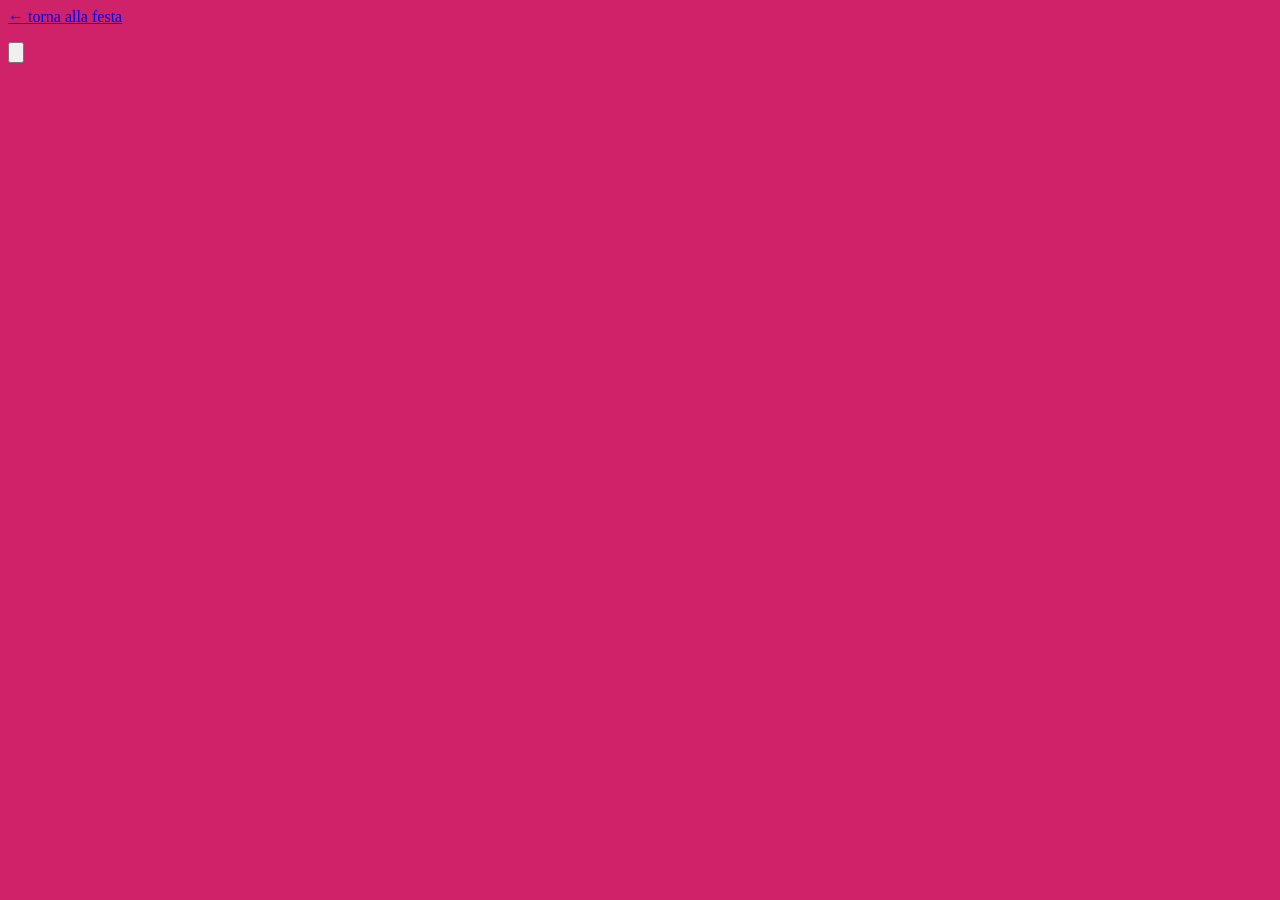
==== regalo.html @ 20fad796 "Add files via upload" ====
<!DOCTYPE html>
<html lang="it">
<head>
  <meta charset="utf-8">
  <meta name="viewport" content="width=device-width, initial-scale=1">
  <title>Il regalo</title>
  <link rel="preconnect" href="https://fonts.googleapis.com">
  <link rel="preconnect" href="https://fonts.gstatic.com" crossorigin>
  <link href="https://fonts.googleapis.com/css2?family=Caveat:wght@600&family=DM+Sans:wght@400;500&family=Fredoka:wght@400;500;600&display=swap" rel="stylesheet">
  <link rel="stylesheet" href="assets/css/style.css">
</head>
<body class="gift-page" style="background-color:#cf2269">

  <main class="giftwrap" id="wrap">
    <a class="back" href="index.html">← torna alla festa</a>
    <p class="teaser" id="teaser"></p>

    <button id="box" class="giftbox" type="button" aria-label="Apri il regalo">
      <svg viewBox="0 0 300 300" aria-hidden="true">
        <ellipse cx="150" cy="288" rx="112" ry="10" fill="rgba(30,0,25,.35)"/>
        <rect x="50" y="150" width="200" height="132" rx="12" fill="#ff4fa3"/>
        <rect x="135" y="150" width="30" height="132" fill="#ffe36e"/>
        <g class="lid">
          <rect x="40" y="108" width="220" height="48" rx="10" fill="#ff8fc7"/>
          <rect x="135" y="108" width="30" height="48" fill="#ffe36e"/>
          <path d="M150 108C120 58 78 68 98 98C108 112 140 110 150 108Z" fill="#ffe36e"/>
          <path d="M150 108C180 58 222 68 202 98C192 112 160 110 150 108Z" fill="#ffe36e"/>
          <circle cx="150" cy="106" r="13" fill="#ffc24a"/>
        </g>
      </svg>
    </button>

    <section id="card" class="giftcard" hidden aria-live="polite"></section>
  </main>

  <canvas id="confetti" aria-hidden="true"></canvas>

  <button id="music" type="button" hidden aria-label="Musica">♪</button>
  <div id="musicPanel" hidden></div>

  <script src="data.js"></script>
  <script src="assets/js/regalo.js"></script>
</body>
</html>
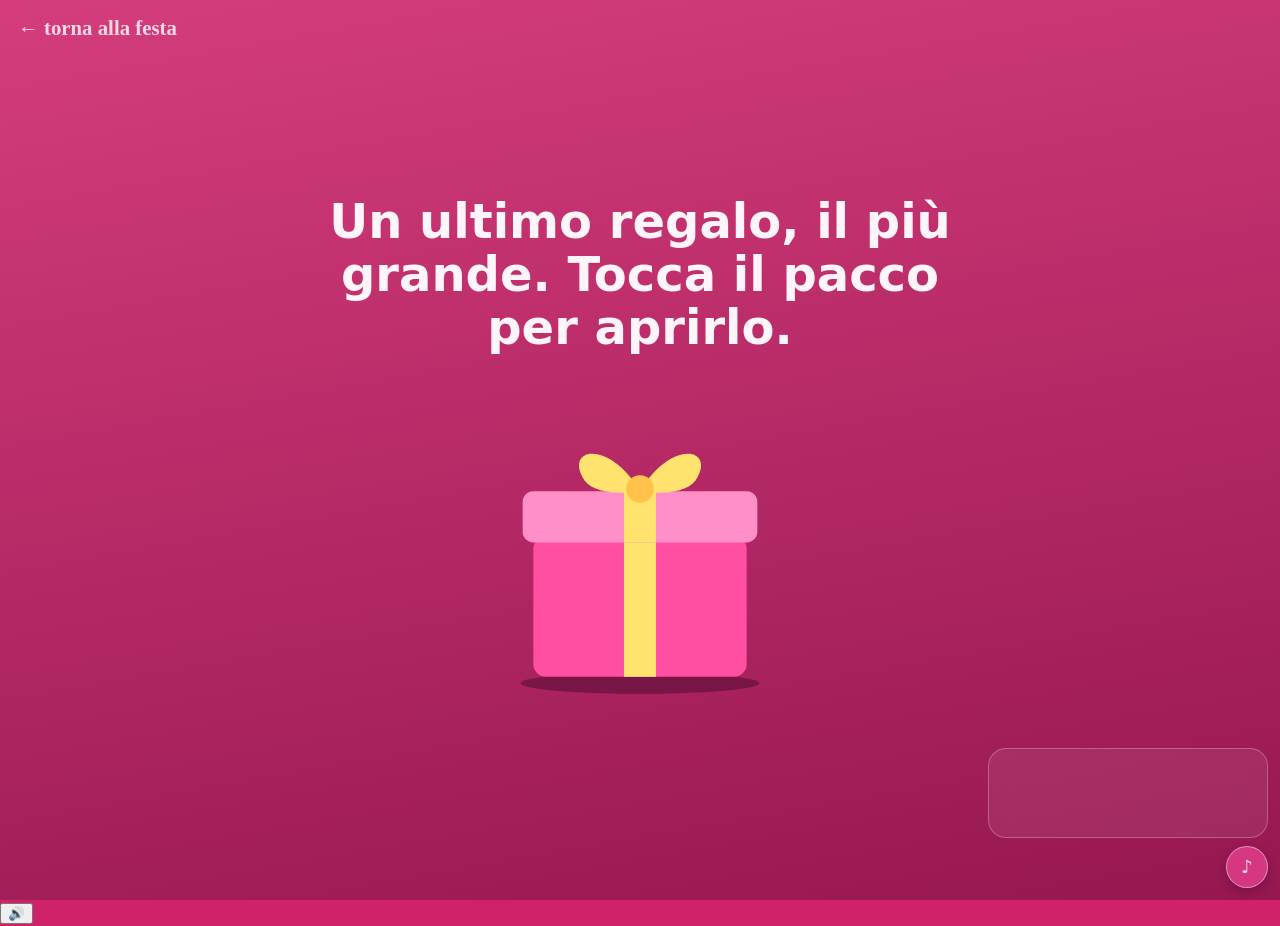
==== commit 2b41f6a3: "Update regalo.html" ====
--- a/regalo.html
+++ b/regalo.html
@@ -37,8 +37,10 @@
 
   <button id="music" type="button" hidden aria-label="Musica">♪</button>
   <div id="musicPanel" hidden></div>
+  <button id="sfx" type="button" aria-label="Disattiva i suoni" aria-pressed="true">🔊</button>
 
   <script src="data.js"></script>
+  <script src="assets/js/sfx.js"></script>
   <script src="assets/js/regalo.js"></script>
 </body>
 </html>
--- a/assets/css/style.css
+++ b/assets/css/style.css
@@ -0,0 +1,285 @@
+:root {
+  --ink: #fff4f8;
+  --gold: #ffc2e2;      /* rosa caramella: accento */
+  --hl: #ffe36e;        /* giallo evidenziatore */
+  --plum: #3a0b2a;
+  --display: "Fredoka", "Trebuchet MS", system-ui, sans-serif;
+  --hand: "Caveat", "Comic Sans MS", cursive;
+  --sans: "DM Sans", system-ui, sans-serif;
+}
+* { box-sizing: border-box; margin: 0; }
+html { scroll-behavior: smooth; }
+body {
+  font-family: var(--sans); color: var(--ink); line-height: 1.65; overflow-x: hidden;
+  /* luce in alto e ombra in basso sopra il colore dell'età: il colore cambia, la profondità resta */
+  background-image: linear-gradient(170deg, rgba(255, 255, 255, .12), rgba(30, 0, 30, .32));
+  background-attachment: fixed;
+}
+
+#bar { position: fixed; top: 0; left: 0; height: 5px; width: 0; background: var(--hl); z-index: 20; border-radius: 0 6px 6px 0; }
+
+/* Numero degli anni gigante, rotondo come una gocciolina di slime */
+#age {
+  position: fixed; left: 3vw; bottom: -2vw; z-index: 0;
+  font: 600 clamp(9rem, 32vw, 26rem)/1 var(--display);
+  color: var(--ink); opacity: .13; pointer-events: none; user-select: none;
+}
+
+.hero, .chapter { position: relative; z-index: 1; }
+
+/* Slime che cola dall'alto (usato in hero e nella schermata password) */
+.drip {
+  position: absolute; top: 0; left: 0; width: 100%; height: clamp(80px, 13vw, 170px);
+  transform-origin: top; animation: ooze 2.2s cubic-bezier(.3, 1.25, .5, 1) both; pointer-events: none;
+}
+@keyframes ooze { from { transform: scaleY(0); } to { transform: scaleY(1); } }
+
+/* Hero */
+.hero {
+  min-height: 100svh; display: grid; align-content: start; justify-items: start; gap: .6rem;
+  padding: clamp(100px, 17vw, 210px) 8vw 14vw;
+}
+.wall { display: flex; flex-wrap: wrap; gap: clamp(.6rem, 2.5vw, 2rem); margin-bottom: 2.2rem; }
+.hero h1 { font: 600 clamp(3rem, 11vw, 9rem)/.95 var(--display); max-width: 11ch; letter-spacing: -.01em; }
+.hero .for { font: 600 1.6rem var(--hand); color: var(--gold); }
+.hero .lead { max-width: 36ch; opacity: .9; margin-top: .6rem; }
+.hint { margin-top: 2rem; width: 3px; height: 64px; border-radius: 3px; background: var(--gold); opacity: .8; transform-origin: top; animation: hint 1.8s ease-in-out infinite; }
+@keyframes hint { 0% { transform: scaleY(0); } 60% { transform: scaleY(1); } 100% { transform: scaleY(1); opacity: 0; } }
+
+/* Nastro con le parole del suo mondo */
+.ticker { position: relative; z-index: 2; overflow: hidden; background: #ff4fa3; color: #fff; transform: rotate(-1.6deg); margin: 0 -3vw; box-shadow: 0 8px 24px -10px rgba(40, 0, 25, .6); }
+.track { display: flex; width: max-content; animation: slide 28s linear infinite; font: 600 1.3rem/1 var(--display); padding: .9rem 0; white-space: nowrap; }
+.track span { padding-right: 1rem; }
+@keyframes slide { to { transform: translateX(-50%); } }
+
+/* Capitoli */
+.chapter { min-height: 100svh; padding: 10vh 8vw; display: grid; grid-template-columns: 1fr 1fr; gap: 6vw; align-items: center; }
+.chapter.flip .copy { order: 2; }
+.copy { max-width: 36rem; position: relative; z-index: 1; }
+.year { color: var(--gold); font: 600 1.5rem var(--hand); margin-bottom: .3rem; }
+.copy h2 { font: 600 clamp(2rem, 5vw, 3.6rem)/1.05 var(--display); margin-bottom: 1.2rem; }
+.copy p { font-size: 1.1rem; }
+
+.art { position: relative; width: 100%; max-width: 480px; justify-self: center; z-index: 1; }
+.art svg { width: 100%; height: auto; overflow: visible; }
+.art svg .p { transition: opacity .8s; }
+.chapter:not(.in) .art svg .p { opacity: 0; }
+.art svg .p > g { transform-box: fill-box; transform-origin: center; }
+.chapter.in .art svg .p > g { animation: pop .8s cubic-bezier(.2, 1.4, .4, 1) both; animation-delay: var(--d, 0s); }
+@keyframes pop { from { transform: scale(0); } to { transform: scale(1); } }
+.flame { animation: flick .4s ease-in-out infinite alternate; transform-origin: center bottom; transform-box: fill-box; }
+@keyframes flick { to { transform: scale(.85, 1.15) rotate(3deg); } }
+
+/* Polaroid */
+.polaroid {
+  --w: clamp(96px, 22vw, 220px);
+  position: relative; width: var(--w); padding: .6rem .6rem 0; background: #fffaf6; color: #5a1038;
+  transform: rotate(var(--r, 0deg)); box-shadow: 0 18px 30px -12px rgba(40, 0, 25, .65);
+  transition: transform .3s cubic-bezier(.2, 1.3, .4, 1);
+}
+.polaroid:hover { transform: rotate(0deg) scale(1.05); z-index: 3; }
+.polaroid::before { /* nastro washi */
+  content: ""; position: absolute; top: -11px; left: 50%; width: 42%; height: 22px; translate: -50% 0; rotate: -4deg;
+  background: repeating-linear-gradient(45deg, rgba(255, 79, 163, .8) 0 6px, rgba(255, 194, 226, .8) 6px 12px);
+}
+.polaroid .ph { aspect-ratio: 1; overflow: hidden; background: #f3d9e6; display: grid; place-items: center; }
+.polaroid img { width: 100%; height: 100%; object-fit: cover; display: block; }
+.polaroid .ph.empty {
+  background: repeating-linear-gradient(135deg, #ffd1e8 0 10px, #ffe4f1 10px 20px);
+  font: 600 clamp(.8rem, 1.4vw, 1.05rem) var(--hand); text-align: center; padding: .5rem; color: #b3123f;
+}
+.polaroid .cap { font: 600 clamp(1rem, 2vw, 1.5rem)/1 var(--hand); text-align: center; padding: .55rem .2rem .7rem; font-size: clamp(1rem, 2vw, 1.5rem); }
+.polaroid.corner { --w: 46%; position: absolute; right: -4%; bottom: -10%; z-index: 2; }
+
+/* Sticker */
+.sticker { position: absolute; z-index: 0; width: var(--s); rotate: var(--rot); animation: bob 6s ease-in-out infinite var(--dl); cursor: pointer; opacity: .9; }
+.sticker svg { width: 100%; height: auto; display: block; transform-origin: center bottom; }
+@keyframes bob { 50% { translate: 0 -12px; } }
+.sticker svg.sq { animation: squash .6s ease both; }
+@keyframes squash { 25% { scale: 1.35 .6; } 50% { scale: .8 1.25; } 75% { scale: 1.1 .92; } }
+
+/* Finale */
+.finale { grid-template-columns: 1fr; justify-items: center; text-align: center; }
+.finale h2 { font-size: clamp(2.4rem, 7vw, 5.5rem); }
+.finale .copy { max-width: 40rem; }
+.sign { margin-top: 1.5rem; color: var(--gold); font: 600 1.8rem var(--hand); }
+#party, #lockForm button {
+  font: 600 1.1rem var(--display); color: #fff; background: #ff4fa3; border: 0; border-radius: 999px; padding: .9rem 2.2rem;
+  cursor: pointer; box-shadow: 0 6px 0 #b3125f; transition: transform .15s;
+}
+#party { margin-top: 2.5rem; }
+#party:hover, #lockForm button:hover { filter: brightness(1.08); }
+#party:active, #lockForm button:active { transform: translateY(5px) scale(1.03, .94); box-shadow: 0 1px 0 #b3125f; } /* effetto squishy */
+:focus-visible { outline: 3px solid var(--hl); outline-offset: 4px; }
+
+#confetti { position: fixed; inset: 0; width: 100%; height: 100%; pointer-events: none; z-index: 30; }
+
+/* Schermata password e giochino delle carte */
+body.locked #bar, body.locked #age, body.locked #stage { display: none; }
+body.locked { overflow: hidden; }
+#lock { position: fixed; inset: 0; z-index: 40; display: grid; place-items: center; padding: clamp(110px, 16vw, 190px) 6vw 6vw; background: #5e0f3d; overflow-y: auto; }
+#lock[hidden] { display: none; }
+#lockForm { width: min(30rem, 100%); display: grid; gap: 1rem; text-align: center; position: relative; }
+#lockForm h1 { font: 600 clamp(2.4rem, 9vw, 3.6rem)/1 var(--display); }
+#lockText { opacity: .9; }
+#lockForm input {
+  font: 500 1.1rem var(--sans); color: var(--ink); text-align: center;
+  background: rgba(255, 244, 248, .1); border: 2px solid rgba(255, 194, 226, .5); border-radius: 999px; padding: .9rem 1.2rem;
+}
+#lockForm input::placeholder { color: rgba(255, 244, 248, .55); }
+#err { min-height: 1.6em; color: #ffd0c8; }
+#clues { list-style: none; padding: 0; display: grid; grid-template-columns: 1fr 1fr; gap: .75rem; }
+.clue {
+  width: 100%; min-height: 7.5rem; padding: 1rem; cursor: pointer; font: 400 1rem/1.45 var(--sans); color: var(--ink); text-align: left;
+  background: rgba(255, 244, 248, .08); border: 2px dashed rgba(255, 194, 226, .55); border-radius: 22px;
+}
+.clue:not(.open) { font: 600 2.4rem var(--display); text-align: center; color: var(--gold); }
+.clue:not(.open):hover { background: rgba(255, 244, 248, .16); }
+.clue:not(.open):active { transform: scale(1.06, .92); }
+.clue.open { border-style: solid; background: rgba(255, 244, 248, .12); animation: flip .45s ease both; }
+.clue mark { background: var(--hl); color: #3a0b2a; font-weight: 500; padding: 0 .3em; border-radius: 6px; }
+@keyframes flip { from { transform: rotateY(90deg); } to { transform: rotateY(0); } }
+#found { font: 600 1.25rem var(--hand); color: var(--gold); }
+
+@media (max-width: 760px) {
+  .chapter { grid-template-columns: 1fr; padding: 12vh 7vw 16vh; gap: 2.5rem; }
+  .chapter.flip .copy { order: 0; }
+  .art { max-width: 320px; }
+  .sticker { opacity: .35; }
+  #clues { grid-template-columns: 1fr; }
+  .clue { min-height: 0; }
+}
+@media (prefers-reduced-motion: reduce) {
+  html { scroll-behavior: auto; }
+  .hint, .flame, .track, .sticker, .drip, .clue.open { animation: none; }
+  .chapter.in .art svg .p > g, .sticker svg.sq { animation: none; }
+}
+
+/* Etichetta della fase della vita */
+#stage {
+  position: fixed; top: 14px; right: 14px; z-index: 20; padding: .25rem .9rem .35rem;
+  font: 600 1.35rem/1.2 var(--hand); color: #fff; background: rgba(255, 255, 255, .16);
+  border: 1.5px solid rgba(255, 255, 255, .45); border-radius: 999px; backdrop-filter: blur(6px);
+}
+#stage[hidden] { display: none; }
+
+/* Album di polaroid */
+.album { grid-template-columns: 1fr; justify-items: center; text-align: center; gap: 3.5rem; }
+.shelf { display: flex; flex-wrap: wrap; justify-content: center; gap: clamp(1.4rem, 3.5vw, 2.8rem); max-width: 1100px; position: relative; z-index: 1; }
+.polaroid.big { --w: clamp(130px, 22vw, 240px); }
+@media (max-width: 760px) { .polaroid.big { --w: clamp(120px, 40vw, 190px); } }
+
+/* Contatore dei giorni insieme */
+.counter { margin-top: 1.8rem; padding: 1.2rem 1.4rem; max-width: 26rem; background: rgba(255, 255, 255, .12); border: 2px solid rgba(255, 194, 226, .5); border-radius: 28px; }
+.counter .cl { font: 600 1.5rem var(--hand); color: var(--gold); line-height: 1; }
+.counter .big { font: 600 1.4rem/1.1 var(--display); }
+.counter .big b { font-size: clamp(3.2rem, 9vw, 5.2rem); color: var(--hl); letter-spacing: -.02em; margin-right: .15em; }
+.counter .cs { font-size: 1rem; opacity: .9; margin: .3rem 0 .9rem; }
+.counter .tiles { display: grid; grid-template-columns: repeat(3, 1fr); gap: .6rem; }
+.counter .tiles div { text-align: center; padding: .55rem .3rem; border-radius: 18px; background: rgba(255, 79, 163, .55); font-size: .9rem; }
+.counter .tiles b { display: block; font: 600 1.9rem/1.1 var(--display); font-variant-numeric: tabular-nums; }
+
+/* Torta con le candeline */
+.cake { margin-top: 2rem; display: grid; justify-items: center; gap: .5rem; }
+.cake svg { width: min(100%, 460px); height: auto; overflow: visible; }
+.candle { cursor: pointer; }
+.candle:focus-visible { outline: none; }
+.candle:focus-visible rect:nth-child(2) { stroke: var(--hl); stroke-width: 3; }
+.candle:not(.lit) .flame { display: none; }
+.smoke { fill: #fff; opacity: 0; transform-box: fill-box; transform-origin: center; }
+.candle.puff .smoke { animation: smoke 1.4s ease-out; }
+@keyframes smoke { 0% { opacity: .75; transform: translateY(0) scale(.6); } 100% { opacity: 0; transform: translateY(-30px) scale(2.4); } }
+#cakeCount { font: 600 1.5rem var(--hand); color: var(--gold); min-height: 1.5em; }
+.cakeNote { font-size: .95rem; opacity: .85; max-width: 30rem; }
+.cakeBtns { display: flex; gap: .7rem; flex-wrap: wrap; justify-content: center; }
+.cakeBtns button { font: 600 1rem var(--display); color: #fff; background: rgba(255, 255, 255, .16); border: 2px solid rgba(255, 194, 226, .6); border-radius: 999px; padding: .55rem 1.3rem; cursor: pointer; }
+.cakeBtns button[hidden] { display: none; }
+.cakeBtns button:hover { background: rgba(255, 255, 255, .26); }
+
+/* Musica: piccola e trasparente */
+#music {
+  position: fixed; right: 12px; bottom: 12px; z-index: 26; width: 42px; height: 42px; border-radius: 50%; cursor: pointer;
+  font: 600 1.15rem/1 var(--display); color: #fff; background: rgba(255, 79, 163, .7); border: 1.5px solid rgba(255, 255, 255, .55);
+  backdrop-filter: blur(6px); box-shadow: 0 4px 14px -4px rgba(40, 0, 25, .6); opacity: .85; transition: opacity .2s, transform .15s;
+}
+#music:hover, #music.on { opacity: 1; }
+#music[hidden] { display: none; }
+#music:active { transform: scale(1.08, .92); }
+#music.on { animation: bob2 1.6s ease-in-out infinite; }
+@keyframes bob2 { 50% { transform: scale(1.08); } }
+#musicPanel {
+  position: fixed; right: 12px; bottom: 62px; z-index: 25; width: min(280px, calc(100vw - 24px)); padding: 4px;
+  background: rgba(255, 255, 255, .08); border: 1px solid rgba(255, 255, 255, .25); border-radius: 18px; backdrop-filter: blur(8px);
+}
+#musicPanel iframe { display: block; border-radius: 14px; opacity: .8; transition: opacity .2s; }
+#musicPanel:hover iframe { opacity: 1; }
+body.locked #music, body.locked #musicPanel { display: none; }
+
+
+/* Gratta e vinci */
+.coupons { grid-template-columns: 1fr; justify-items: center; text-align: center; gap: 2.5rem; }
+.ticketgrid { display: grid; grid-template-columns: repeat(2, minmax(0, 260px)); gap: 1.4rem; position: relative; z-index: 1; }
+.coupon { position: relative; aspect-ratio: 15 / 8; border-radius: 18px; overflow: hidden; background: #fffaf6; color: #5a1038; border: 3px dashed #ff4fa3; box-shadow: 0 14px 26px -12px rgba(40, 0, 25, .6); }
+.prize { position: absolute; inset: 0; display: grid; place-content: center; gap: .1rem; padding: .6rem; }
+.prize small { font: 600 1.1rem/1 var(--hand); color: #b3123f; }
+.prize b { font: 600 clamp(1.1rem, 2.4vw, 1.5rem)/1.1 var(--display); }
+.prize em { font: 600 1.1rem/1.1 var(--hand); color: #8a1c7c; }
+.coupon canvas { position: absolute; inset: 0; width: 100%; height: 100%; touch-action: none; cursor: grab; transition: opacity .6s; }
+.coupon.done canvas { opacity: 0; pointer-events: none; }
+.coupon .rv { position: absolute; right: 6px; bottom: 6px; z-index: 2; font: 600 .75rem var(--sans); color: #fff; background: rgba(90, 16, 56, .55); border: 0; border-radius: 999px; padding: .15rem .6rem; cursor: pointer; }
+.coupon.done .rv { display: none; }
+@media (max-width: 560px) { .ticketgrid { grid-template-columns: minmax(0, 260px); } }
+
+/* Foto ingrandita */
+.polaroid:has(img) { cursor: zoom-in; }
+#lightbox { position: fixed; inset: 0; z-index: 50; display: grid; place-items: center; padding: 4vw; cursor: zoom-out; background: rgba(30, 0, 25, .8); backdrop-filter: blur(6px); }
+#lightbox[hidden] { display: none; }
+#lightbox .polaroid { --w: min(88vw, 62vh, 560px); pointer-events: none; animation: zoomIn .35s cubic-bezier(.2, 1.3, .4, 1) both; }
+@keyframes zoomIn { from { transform: rotate(-9deg) scale(.6); opacity: 0; } }
+
+/* Scia del mouse */
+.trail { position: fixed; z-index: 35; pointer-events: none; translate: -50% -50%; animation: trail 1s ease-out forwards; }
+@keyframes trail { from { opacity: .95; } to { opacity: 0; transform: translate(var(--dx), -44px) scale(.4); } }
+
+@media (prefers-reduced-motion: reduce) { #music.on, .candle.puff .smoke, #lightbox .polaroid, .trail { animation: none; } }
+
+/* Caricamento dopo la password */
+#loader { position: fixed; inset: 0; z-index: 60; display: grid; place-items: center; background: #5e0f3d; }
+#loader[hidden] { display: none; }
+#loader.out { opacity: 0; pointer-events: none; transition: opacity .7s ease; }
+.ld { display: grid; justify-items: center; gap: 1rem; width: min(22rem, 86vw); text-align: center; }
+.blob { width: 140px; transform-origin: center bottom; animation: hop .9s ease-in-out infinite; }
+@keyframes hop { 0%, 100% { transform: translateY(0) scale(1.14, .86); } 50% { transform: translateY(-22px) scale(.92, 1.1); } }
+#ldMsg { font: 600 1.6rem/1.2 var(--hand); color: var(--gold); min-height: 1.3em; }
+.ldbar { width: 100%; height: 18px; border-radius: 999px; background: rgba(255, 255, 255, .15); border: 2px solid rgba(255, 194, 226, .5); overflow: hidden; }
+.ldbar i { display: block; height: 100%; width: 0; border-radius: 999px; background: linear-gradient(180deg, #ff9ed0, #ff4fa3 60%, #e0267f); box-shadow: inset 0 3px 0 rgba(255, 255, 255, .4); }
+#ldPct { font: 600 1.4rem var(--display); }
+@media (prefers-reduced-motion: reduce) { .blob { animation: none; } }
+
+/* Uscita verso la pagina del regalo */
+body.leaving::after { content: ""; position: fixed; inset: 0; z-index: 70; background: var(--end, #cf2269); opacity: 0; animation: leave 1s .45s ease forwards; }
+@keyframes leave { to { opacity: 1; } }
+
+/* Pagina regalo.html */
+.gift-page::before { content: ""; position: fixed; inset: 0; z-index: 80; background: var(--end, #cf2269); pointer-events: none; animation: unveil .9s ease forwards; }
+@keyframes unveil { to { opacity: 0; visibility: hidden; } }
+.giftwrap { position: relative; min-height: 100svh; display: grid; justify-items: center; align-content: center; gap: 1.4rem; padding: 9vh 6vw 10vh; text-align: center; overflow: hidden; }
+.back { position: absolute; top: 16px; left: 18px; z-index: 2; color: var(--ink); font: 600 1.3rem var(--hand); text-decoration: none; opacity: .85; }
+.back:hover { opacity: 1; }
+.teaser { position: relative; z-index: 1; font: 600 clamp(1.8rem, 5vw, 3rem)/1.1 var(--display); max-width: 20ch; }
+.giftbox { position: relative; z-index: 1; width: min(68vw, 320px); padding: 0; background: none; border: 0; cursor: pointer; }
+.giftbox svg { width: 100%; height: auto; overflow: visible; display: block; }
+.giftbox:not(.open) { animation: wobble 2.6s ease-in-out infinite; }
+@keyframes wobble { 0%, 100% { transform: rotate(0); } 8% { transform: rotate(-3deg); } 16% { transform: rotate(3deg); } 24% { transform: rotate(-2deg); } 32% { transform: rotate(0); } }
+.giftbox .lid { transform-box: fill-box; transform-origin: left bottom; transition: transform .8s cubic-bezier(.3, 1.4, .5, 1), opacity .6s .3s; }
+.giftbox.open .lid { transform: translate(60px, -140px) rotate(26deg); opacity: 0; }
+.giftcard { position: relative; z-index: 1; max-width: 36rem; display: grid; justify-items: center; gap: 1rem; animation: rise .9s cubic-bezier(.2, 1.2, .4, 1) both; }
+.giftcard[hidden] { display: none; }
+@keyframes rise { from { opacity: 0; transform: translateY(40px) scale(.92); } }
+.giftcard h1 { font: 600 clamp(2.2rem, 7vw, 4rem)/1.05 var(--display); }
+.giftcard p { font-size: 1.1rem; }
+.giftcard .polaroid { --w: min(70vw, 260px); }
+.giftcard .sign { color: var(--gold); font: 600 1.8rem var(--hand); }
+.giftcard .btn { font: 600 1.1rem var(--display); color: #fff; background: #ff4fa3; border-radius: 999px; padding: .8rem 2rem; text-decoration: none; box-shadow: 0 6px 0 #b3125f; }
+.giftcard .btn:active { transform: translateY(5px); box-shadow: 0 1px 0 #b3125f; }
+@media (prefers-reduced-motion: reduce) { .giftbox:not(.open), .giftcard { animation: none; } .gift-page::before { animation-duration: .01s; } }
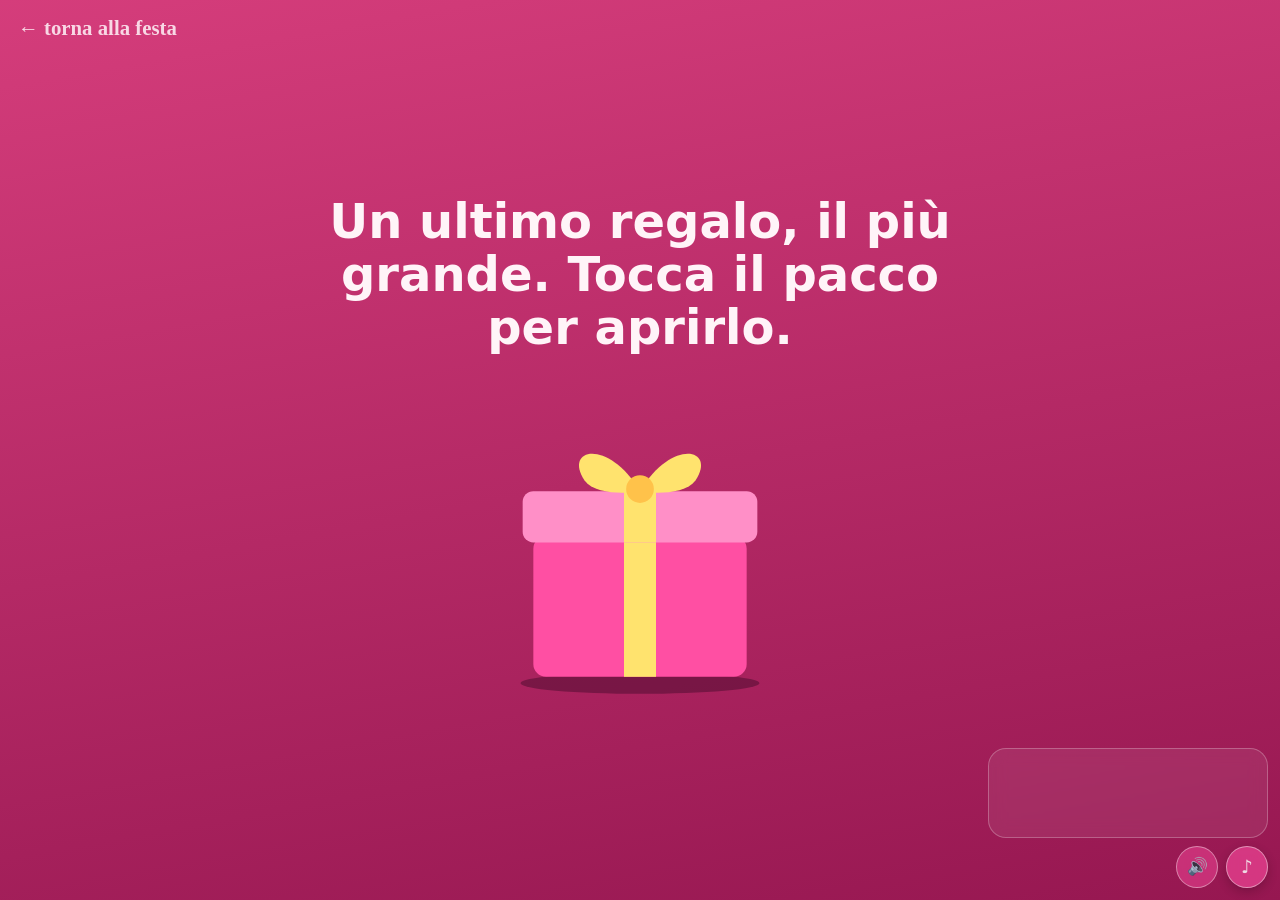
==== commit 04fc6d22: "Add files via upload" ====
--- a/regalo.html
+++ b/regalo.html
@@ -2,7 +2,7 @@
 <html lang="it">
 <head>
   <meta charset="utf-8">
-  <meta name="viewport" content="width=device-width, initial-scale=1">
+  <meta name="viewport" content="width=device-width, initial-scale=1, viewport-fit=cover">
   <title>Il regalo</title>
   <link rel="preconnect" href="https://fonts.googleapis.com">
   <link rel="preconnect" href="https://fonts.gstatic.com" crossorigin>
--- a/assets/css/style.css
+++ b/assets/css/style.css
@@ -283,3 +283,101 @@
 .giftcard .btn { font: 600 1.1rem var(--display); color: #fff; background: #ff4fa3; border-radius: 999px; padding: .8rem 2rem; text-decoration: none; box-shadow: 0 6px 0 #b3125f; }
 .giftcard .btn:active { transform: translateY(5px); box-shadow: 0 1px 0 #b3125f; }
 @media (prefers-reduced-motion: reduce) { .giftbox:not(.open), .giftcard { animation: none; } .gift-page::before { animation-duration: .01s; } }
+
+/* Pulsante suoni */
+#sfx {
+  position: fixed; right: 62px; bottom: 12px; z-index: 45; width: 42px; height: 42px; border-radius: 50%; cursor: pointer; font-size: 1.05rem; line-height: 1;
+  color: #fff; background: rgba(255, 79, 163, .55); border: 1.5px solid rgba(255, 255, 255, .5); backdrop-filter: blur(6px); opacity: .85;
+}
+#sfx:hover { opacity: 1; }
+body.locked #sfx { right: 12px; }
+
+/* Mobile: musica in basso accanto ai pulsanti e più spazio sotto "Auguri Amore!" */
+@media (max-width: 760px) {
+  #musicPanel { right: 108px; bottom: 12px; width: calc(100vw - 120px); }
+  .finale { padding-bottom: calc(190px + env(safe-area-inset-bottom, 0px)); }
+  #party { margin-top: 3rem; }
+}
+
+/* ===== Sezioni extra: stack comune ===== */
+.stack { grid-template-columns: 1fr; justify-items: center; text-align: center; gap: 2.5rem; }
+.stack > :not(.copy) { position: relative; z-index: 1; }
+
+/* Mappa */
+.mapwrap { width: min(100%, 560px); display: grid; gap: 1rem; }
+.map { width: 100%; height: auto; border-radius: 22px; box-shadow: 0 20px 36px -16px rgba(40, 0, 25, .7); overflow: visible; }
+.pin { cursor: pointer; outline: none; }
+.pin .pi { transform-box: fill-box; transform-origin: 50% 100%; }
+.chapter:not(.in) .pin .pi { opacity: 0; }
+.chapter.in .pin .pi { animation: pinpop .6s cubic-bezier(.2, 1.5, .4, 1) var(--d) both; }
+@keyframes pinpop { from { transform: scale(0); } }
+.chapter.in .pin.on .pi, .pin.on .pi { transform: scale(1.25); transition: transform .25s cubic-bezier(.2, 1.6, .4, 1); animation: none; }
+.pin:focus-visible path:first-child { stroke: var(--hl); stroke-width: 3; }
+.placebox { background: rgba(255, 255, 255, .14); border: 2px solid rgba(255, 194, 226, .5); border-radius: 22px; padding: .8rem 1.2rem; display: grid; gap: .1rem; min-height: 4.5rem; align-content: center; }
+.placebox b { font: 600 1.5rem var(--display); }
+.placebox span { opacity: .9; }
+
+/* 22 motivi */
+.bubbles { display: grid; grid-template-columns: repeat(auto-fit, minmax(58px, 1fr)); gap: .8rem; width: min(100%, 560px); }
+.bub {
+  aspect-ratio: 1; border: 0; border-radius: 50%; cursor: pointer; font: 600 1.3rem var(--display); color: #fff;
+  background: radial-gradient(circle at 30% 28%, #ffd1e8, #ff4fa3 55%, #c21f86); box-shadow: 0 6px 12px -4px rgba(40, 0, 25, .5), inset 0 -4px 8px rgba(120, 0, 70, .25);
+  animation: bubbob 4s ease-in-out infinite; animation-delay: calc(var(--i) * -.37s); transition: transform .15s;
+}
+.bub:active { transform: scale(1.15, .85); }
+@keyframes bubbob { 50% { translate: 0 -6px; } }
+.bub.seen { background: rgba(255, 255, 255, .14); color: var(--gold); box-shadow: none; animation: none; }
+.reasonbox { width: min(100%, 560px); background: rgba(255, 255, 255, .14); border: 2px solid rgba(255, 194, 226, .5); border-radius: 26px; padding: 1rem 1.4rem 1.2rem; }
+.rcount { font: 600 1.2rem var(--hand); color: var(--gold); }
+.rtext { font: 600 clamp(1.6rem, 4.2vw, 2.1rem)/1.2 var(--hand); min-height: 3.6em; display: grid; align-items: center; }
+.rtext.swap { animation: swap .45s cubic-bezier(.2, 1.4, .4, 1); }
+@keyframes swap { from { opacity: 0; transform: scale(.9) translateY(8px); } }
+
+/* Quiz */
+.quizbox { width: min(100%, 560px); background: rgba(255, 255, 255, .14); border: 2px solid rgba(255, 194, 226, .5); border-radius: 26px; padding: 1.4rem 1.4rem 1.6rem; display: grid; gap: .9rem; text-align: center; }
+.qn { font: 600 1.3rem var(--hand); color: var(--gold); }
+.quizbox h3 { font: 600 clamp(1.4rem, 4vw, 1.9rem)/1.15 var(--display); }
+.opts { display: grid; gap: .6rem; }
+.opt { font: 500 1.05rem var(--sans); color: var(--ink); background: rgba(255, 255, 255, .1); border: 2px solid rgba(255, 194, 226, .55); border-radius: 999px; padding: .75rem 1.2rem; cursor: pointer; transition: transform .15s, background .2s; }
+.opt:hover { background: rgba(255, 255, 255, .2); }
+.opt:active { transform: scale(1.03, .96); }
+.opt.good { background: #ffe36e; color: #3a0b2a; border-color: #ffe36e; }
+.opt.bad { background: rgba(60, 0, 25, .55); border-color: #ff8a8a; text-decoration: line-through; animation: shake .4s; }
+@keyframes shake { 25% { translate: -6px 0; } 75% { translate: 6px 0; } }
+.qfb { font: 600 1.4rem/1.2 var(--hand); color: var(--gold); min-height: 1.2em; }
+.qnext { justify-self: center; font: 600 1rem var(--display); color: #fff; background: #ff4fa3; border: 0; border-radius: 999px; padding: .7rem 1.8rem; cursor: pointer; box-shadow: 0 5px 0 #b3125f; }
+.qnext:active { transform: translateY(4px); box-shadow: 0 1px 0 #b3125f; }
+
+/* Squishy gigante */
+.sqwrap { position: relative; display: grid; justify-items: center; gap: .5rem; width: min(100%, 360px); }
+.bigsq { width: min(72vw, 290px); padding: 0; background: none; border: 0; cursor: pointer; touch-action: manipulation; -webkit-tap-highlight-color: transparent; user-select: none; transition: transform .5s cubic-bezier(.2, 2.4, .4, 1); transform-origin: center bottom; }
+.bigsq.down { transform: scale(1.22, .78); transition-duration: .08s; }
+.bigsq svg { width: 100%; height: auto; display: block; overflow: visible; filter: drop-shadow(0 16px 14px rgba(40, 0, 25, .35)); }
+.sqcount { font: 600 1.6rem var(--hand); color: var(--gold); }
+.sqcount b { font: 600 2rem var(--display); color: var(--hl); }
+.sqmsg { font: 600 1.5rem var(--hand); min-height: 1.3em; }
+.sqheart { position: absolute; bottom: 55%; font-size: 1.6rem; pointer-events: none; animation: floatup 1.1s ease-out forwards; }
+@keyframes floatup { to { transform: translateY(-110px) rotate(14deg) scale(1.3); opacity: 0; } }
+
+/* Lettera */
+.envwrap { display: grid; justify-items: center; gap: 2rem; width: min(100%, 560px); }
+.env { position: relative; width: min(78vw, 300px); aspect-ratio: 3 / 2; padding: 0; border: 0; cursor: pointer; background: none; perspective: 700px; filter: drop-shadow(0 16px 16px rgba(40, 0, 25, .4)); }
+.eback { position: absolute; inset: 0; border-radius: 10px; background: linear-gradient(135deg, #ff9ed0, #ff5fae); }
+.eflap { position: absolute; left: 0; right: 0; top: 0; height: 62%; background: #ff3d98; clip-path: polygon(0 0, 100% 0, 50% 100%); transform-origin: top; transition: transform .7s cubic-bezier(.3, 1.2, .5, 1), background .3s; z-index: 2; border-radius: 10px 10px 0 0; }
+.env.open .eflap { transform: rotateX(180deg); background: #e0267f; z-index: 0; }
+.eheart { position: absolute; left: 50%; top: 42%; translate: -50% -50%; z-index: 3; font-size: 2rem; color: #ffe36e; transition: opacity .3s; }
+.env.open .eheart { opacity: 0; }
+.env:not(.open) { animation: wobble 2.6s ease-in-out infinite; }
+.paper {
+  position: relative; width: 100%; padding: 1.8rem 1.6rem 1.4rem; text-align: left; color: #5a1038; background: #fffaf6; border-radius: 6px; rotate: -1deg;
+  background-image: repeating-linear-gradient(transparent 0 1.95rem, rgba(255, 79, 163, .2) 1.95rem 2rem); box-shadow: 0 22px 34px -14px rgba(40, 0, 25, .7); animation: rise .7s cubic-bezier(.2, 1.2, .4, 1) both;
+}
+.paper[hidden] { display: none; }
+.typed { font: 600 clamp(1.35rem, 3.6vw, 1.7rem)/2rem var(--hand); white-space: pre-wrap; min-height: 6rem; }
+.paper:not(.done) .typed::after { content: "|"; animation: caret .8s steps(1) infinite; }
+@keyframes caret { 50% { opacity: 0; } }
+.skip { position: absolute; right: 10px; top: 8px; font: 600 .8rem var(--sans); color: #8a1c7c; background: none; border: 0; cursor: pointer; text-decoration: underline; }
+.paper.done .skip { display: none; }
+.sr { position: absolute; width: 1px; height: 1px; overflow: hidden; clip-path: inset(50%); white-space: pre-wrap; }
+
+@media (prefers-reduced-motion: reduce) { .bub, .env:not(.open), .paper, .rtext.swap, .chapter.in .pin .pi, .sqheart, .opt.bad { animation: none; } .paper:not(.done) .typed::after { animation: none; } }
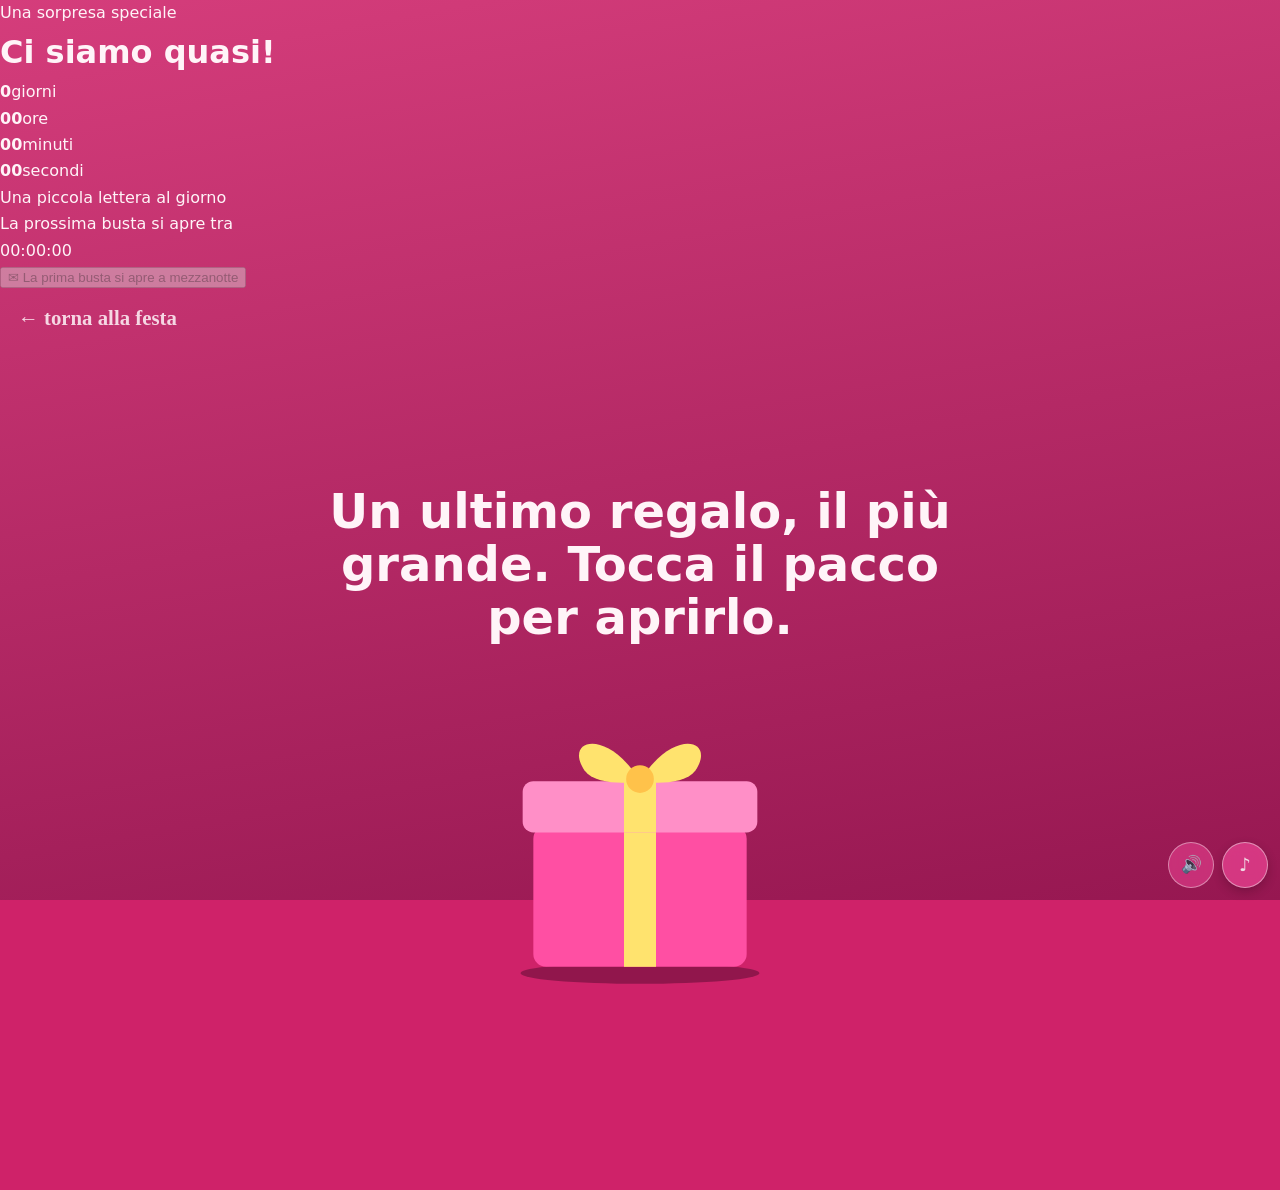
==== commit 5ac9ff6e: "Add files via upload" ====
--- a/regalo.html
+++ b/regalo.html
@@ -3,13 +3,53 @@
 <head>
   <meta charset="utf-8">
   <meta name="viewport" content="width=device-width, initial-scale=1, viewport-fit=cover">
-  <title>Il regalo</title>
+  <title>Un regalo speciale per Zaira</title>
+  <meta name="description" content="Un piccolo viaggio nei nostri ricordi, creato con tutto il mio amore. Apri quando sarà il momento 💖">
+  <meta name="theme-color" content="#3d0d4f">
+  <meta property="og:type" content="website">
+  <meta property="og:locale" content="it_IT">
+  <meta property="og:url" content="https://mauroleolakyy.github.io/regalozaira/regalo.html">
+  <meta property="og:title" content="Un regalo speciale per Zaira">
+  <meta property="og:description" content="Un piccolo viaggio nei nostri ricordi, creato con tutto il mio amore. Apri quando sarà il momento 💖">
+  <meta property="og:image" content="https://mauroleolakyy.github.io/regalozaira/assets/img/IMG%20(1).png">
+  <meta property="og:image:secure_url" content="https://mauroleolakyy.github.io/regalozaira/assets/img/IMG%20(1).png">
+  <meta property="og:image:type" content="image/png">
+  <meta property="og:image:alt" content="Zaira e Mauro insieme">
+  <meta name="twitter:card" content="summary_large_image">
+  <meta name="twitter:title" content="Un regalo speciale per Zaira">
+  <meta name="twitter:description" content="Un piccolo viaggio nei nostri ricordi, creato con tutto il mio amore. Apri quando sarà il momento 💖">
+  <meta name="twitter:image" content="https://mauroleolakyy.github.io/regalozaira/assets/img/IMG%20(1).png">
   <link rel="preconnect" href="https://fonts.googleapis.com">
   <link rel="preconnect" href="https://fonts.gstatic.com" crossorigin>
   <link href="https://fonts.googleapis.com/css2?family=Caveat:wght@600&family=DM+Sans:wght@400;500&family=Fredoka:wght@400;500;600&display=swap" rel="stylesheet">
   <link rel="stylesheet" href="assets/css/style.css">
 </head>
 <body class="gift-page" style="background-color:#cf2269">
+
+  <div id="countdown" role="region" aria-labelledby="countdownTitle">
+    <div class="countdown-card">
+      <p class="countdown-kicker">Una sorpresa speciale</p>
+      <h1 id="countdownTitle">Ci siamo quasi!</h1>
+      <p id="countdownDate"></p>
+      <div class="countdown-clock" aria-label="Tempo rimanente">
+        <div><b data-countdown="days">0</b><span>giorni</span></div>
+        <div><b data-countdown="hours">00</b><span>ore</span></div>
+        <div><b data-countdown="minutes">00</b><span>minuti</span></div>
+        <div><b data-countdown="seconds">00</b><span>secondi</span></div>
+      </div>
+      <section id="countdownReveals" aria-labelledby="countdownRevealTitle">
+        <p id="countdownRevealTitle">Una piccola lettera al giorno</p>
+        <p id="countdownRevealTimerLabel">La prossima busta si apre tra</p>
+        <p id="countdownRevealTimer" aria-label="Tempo alla prossima rivelazione">00:00:00</p>
+        <button id="countdownEnvelope" type="button" disabled aria-expanded="false">
+          <span aria-hidden="true">✉</span>
+          <span id="countdownEnvelopeLabel">La prima busta si apre a mezzanotte</span>
+        </button>
+        <p id="countdownRevealText" aria-live="polite" hidden></p>
+      </section>
+      <p id="countdownError" hidden></p>
+    </div>
+  </div>
 
   <main class="giftwrap" id="wrap">
     <a class="back" href="index.html">← torna alla festa</a>
@@ -41,6 +81,7 @@
 
   <script src="data.js"></script>
   <script src="assets/js/sfx.js"></script>
+  <script src="assets/js/countdown.js"></script>
   <script src="assets/js/regalo.js"></script>
 </body>
 </html>
--- a/assets/css/style.css
+++ b/assets/css/style.css
@@ -108,6 +108,10 @@
   cursor: pointer; box-shadow: 0 6px 0 #b3125f; transition: transform .15s;
 }
 #party { margin-top: 2.5rem; }
+#party[hidden] { display: none; }
+#party.ready { padding: 1.15rem 2.8rem; color: var(--plum); background: var(--hl); font-size: clamp(1.3rem, 3vw, 1.7rem); box-shadow: 0 7px 0 #c49518, 0 0 28px rgba(255, 227, 110, .55); animation: party-pop .65s cubic-bezier(.2, 1.5, .4, 1) both, party-glow 1.8s 0.65s ease-in-out infinite; }
+@keyframes party-pop { from { opacity: 0; transform: scale(.65) translateY(14px); } }
+@keyframes party-glow { 50% { box-shadow: 0 7px 0 #c49518, 0 0 42px rgba(255, 227, 110, .85); } }
 #party:hover, #lockForm button:hover { filter: brightness(1.08); }
 #party:active, #lockForm button:active { transform: translateY(5px) scale(1.03, .94); box-shadow: 0 1px 0 #b3125f; } /* effetto squishy */
 :focus-visible { outline: 3px solid var(--hl); outline-offset: 4px; }
@@ -198,7 +202,7 @@
 
 /* Musica: piccola e trasparente */
 #music {
-  position: fixed; right: 12px; bottom: 12px; z-index: 26; width: 42px; height: 42px; border-radius: 50%; cursor: pointer;
+  position: fixed; right: 12px; bottom: calc(12px + env(safe-area-inset-bottom, 0px)); z-index: 26; width: 46px; height: 46px; border-radius: 50%; cursor: pointer;
   font: 600 1.15rem/1 var(--display); color: #fff; background: rgba(255, 79, 163, .7); border: 1.5px solid rgba(255, 255, 255, .55);
   backdrop-filter: blur(6px); box-shadow: 0 4px 14px -4px rgba(40, 0, 25, .6); opacity: .85; transition: opacity .2s, transform .15s;
 }
@@ -208,7 +212,7 @@
 #music.on { animation: bob2 1.6s ease-in-out infinite; }
 @keyframes bob2 { 50% { transform: scale(1.08); } }
 #musicPanel {
-  position: fixed; right: 12px; bottom: 62px; z-index: 25; width: min(280px, calc(100vw - 24px)); padding: 4px;
+  position: fixed; right: 12px; bottom: calc(68px + env(safe-area-inset-bottom, 0px)); z-index: 25; width: min(320px, calc(100vw - 24px)); padding: 4px;
   background: rgba(255, 255, 255, .08); border: 1px solid rgba(255, 255, 255, .25); border-radius: 18px; backdrop-filter: blur(8px);
 }
 #musicPanel iframe { display: block; border-radius: 14px; opacity: .8; transition: opacity .2s; }
@@ -241,7 +245,7 @@
 .trail { position: fixed; z-index: 35; pointer-events: none; translate: -50% -50%; animation: trail 1s ease-out forwards; }
 @keyframes trail { from { opacity: .95; } to { opacity: 0; transform: translate(var(--dx), -44px) scale(.4); } }
 
-@media (prefers-reduced-motion: reduce) { #music.on, .candle.puff .smoke, #lightbox .polaroid, .trail { animation: none; } }
+@media (prefers-reduced-motion: reduce) { #music.on, .candle.puff .smoke, #lightbox .polaroid, .trail, #party.ready { animation: none; } }
 
 /* Caricamento dopo la password */
 #loader { position: fixed; inset: 0; z-index: 60; display: grid; place-items: center; background: #5e0f3d; }
@@ -282,21 +286,48 @@
 .giftcard .sign { color: var(--gold); font: 600 1.8rem var(--hand); }
 .giftcard .btn { font: 600 1.1rem var(--display); color: #fff; background: #ff4fa3; border-radius: 999px; padding: .8rem 2rem; text-decoration: none; box-shadow: 0 6px 0 #b3125f; }
 .giftcard .btn:active { transform: translateY(5px); box-shadow: 0 1px 0 #b3125f; }
+.itinerary { width: min(100%, 560px); margin-top: 1.2rem; padding: 1.5rem clamp(1rem, 5vw, 2rem); text-align: left; background: rgba(255, 255, 255, .12); border: 2px solid rgba(255, 194, 226, .45); border-radius: 26px; }
+.itinerary h2 { text-align: center; font: 600 clamp(1.7rem, 5vw, 2.4rem)/1.1 var(--display); }
+.itinerary-intro { margin-top: .5rem; text-align: center; opacity: .9; }
+.itinerary ol { display: grid; gap: 1.1rem; margin: 1.4rem 0 0; padding: 0; list-style: none; counter-reset: itinerary; }
+.itinerary li { position: relative; display: grid; grid-template-columns: 2.5rem 1fr; gap: .8rem; align-items: start; counter-increment: itinerary; }
+.itinerary li::before { content: counter(itinerary); display: grid; place-items: center; width: 2.4rem; aspect-ratio: 1; border-radius: 50%; color: var(--plum); background: var(--hl); font: 600 1.1rem var(--display); }
+.itinerary li h3 { color: var(--gold); font: 600 1.3rem/1.2 var(--display); }
+.itinerary li p { margin-top: .2rem; font-size: 1rem; }
 @media (prefers-reduced-motion: reduce) { .giftbox:not(.open), .giftcard { animation: none; } .gift-page::before { animation-duration: .01s; } }
 
 /* Pulsante suoni */
 #sfx {
-  position: fixed; right: 62px; bottom: 12px; z-index: 45; width: 42px; height: 42px; border-radius: 50%; cursor: pointer; font-size: 1.05rem; line-height: 1;
+  position: fixed; right: 66px; bottom: calc(12px + env(safe-area-inset-bottom, 0px)); z-index: 45; width: 46px; height: 46px; border-radius: 50%; cursor: pointer; font-size: 1.05rem; line-height: 1;
   color: #fff; background: rgba(255, 79, 163, .55); border: 1.5px solid rgba(255, 255, 255, .5); backdrop-filter: blur(6px); opacity: .85;
 }
 #sfx:hover { opacity: 1; }
-body.locked #sfx { right: 12px; }
+body.locked #sfx { right: calc(12px + env(safe-area-inset-right, 0px)); }
 
 /* Mobile: musica in basso accanto ai pulsanti e più spazio sotto "Auguri Amore!" */
 @media (max-width: 760px) {
-  #musicPanel { right: 108px; bottom: 12px; width: calc(100vw - 120px); }
-  .finale { padding-bottom: calc(190px + env(safe-area-inset-bottom, 0px)); }
-  #party { margin-top: 3rem; }
+  body { background-attachment: scroll; }
+  .hero { padding: clamp(110px, 16svh, 150px) 7vw 4rem; }
+  .wall { justify-content: center; gap: .8rem; margin-bottom: 1.2rem; }
+  .chapter { min-height: 100svh; padding: clamp(4rem, 9svh, 5.5rem) 7vw; gap: 2rem; }
+  .chapter.flip .copy { order: 0; }
+  .copy h2 { margin-bottom: .8rem; }
+  .copy p { font-size: 1.05rem; }
+  .finale { padding-bottom: calc(7rem + env(safe-area-inset-bottom, 0px)); }
+  #party { margin-top: 2rem; }
+  #stage { top: calc(14px + env(safe-area-inset-top, 0px)); right: 12px; }
+  #music, #sfx { bottom: calc(12px + env(safe-area-inset-bottom, 0px)); width: 46px; height: 46px; }
+  #music { right: calc(12px + env(safe-area-inset-right, 0px)); }
+  #sfx { right: calc(66px + env(safe-area-inset-right, 0px)); }
+  body.locked #sfx { right: calc(12px + env(safe-area-inset-right, 0px)); }
+  #musicPanel {
+    right: calc(12px + env(safe-area-inset-right, 0px));
+    bottom: calc(68px + env(safe-area-inset-bottom, 0px));
+    width: min(320px, calc(100vw - 24px - env(safe-area-inset-left, 0px) - env(safe-area-inset-right, 0px)));
+  }
+  #lock { padding: calc(110px + env(safe-area-inset-top, 0px)) 6vw calc(6vw + env(safe-area-inset-bottom, 0px)); }
+  .giftwrap { min-height: 100svh; padding: calc(72px + env(safe-area-inset-top, 0px)) 5vw calc(6rem + env(safe-area-inset-bottom, 0px)); gap: 1rem; }
+  .back { top: calc(12px + env(safe-area-inset-top, 0px)); left: 14px; }
 }
 
 /* ===== Sezioni extra: stack comune ===== */
@@ -318,15 +349,24 @@
 .placebox span { opacity: .9; }
 
 /* 22 motivi */
-.bubbles { display: grid; grid-template-columns: repeat(auto-fit, minmax(58px, 1fr)); gap: .8rem; width: min(100%, 560px); }
+.bubbles { display: flex; flex-wrap: wrap; justify-content: center; gap: clamp(.55rem, 2vw, 1rem); width: min(100%, 500px); }
 .bub {
-  aspect-ratio: 1; border: 0; border-radius: 50%; cursor: pointer; font: 600 1.3rem var(--display); color: #fff;
-  background: radial-gradient(circle at 30% 28%, #ffd1e8, #ff4fa3 55%, #c21f86); box-shadow: 0 6px 12px -4px rgba(40, 0, 25, .5), inset 0 -4px 8px rgba(120, 0, 70, .25);
-  animation: bubbob 4s ease-in-out infinite; animation-delay: calc(var(--i) * -.37s); transition: transform .15s;
-}
+  position: relative; flex: 0 0 clamp(48px, 11vw, 62px); aspect-ratio: 1; padding: 0; overflow: hidden;
+  border: 1px solid rgba(255, 255, 255, .55); border-radius: 50%; cursor: pointer;
+  font: 600 1.3rem var(--display); color: #fff;
+  background: radial-gradient(ellipse at 32% 24%, #fff4f8 0 3%, #ffd1e8 12%, #ff70b4 48%, #d6246a 100%);
+  box-shadow: 0 7px 13px -5px rgba(40, 0, 25, .6), inset -5px -7px 12px rgba(120, 0, 70, .22), inset 3px 4px 8px rgba(255, 255, 255, .38);
+  animation: bubbob 4s ease-in-out infinite; animation-delay: calc(var(--i) * -.37s);
+  transition: filter .2s, box-shadow .2s, transform .15s;
+}
+.bub::before { content: ""; position: absolute; top: 16%; left: 23%; width: 31%; height: 15%; border-radius: 50%; background: rgba(255, 255, 255, .65); rotate: -35deg; }
+.bub:hover { filter: brightness(1.1); box-shadow: 0 10px 18px -5px rgba(40, 0, 25, .65), inset -5px -7px 12px rgba(120, 0, 70, .18), inset 3px 4px 8px rgba(255, 255, 255, .45); }
 .bub:active { transform: scale(1.15, .85); }
 @keyframes bubbob { 50% { translate: 0 -6px; } }
-.bub.seen { background: rgba(255, 255, 255, .14); color: var(--gold); box-shadow: none; animation: none; }
+.bub.pop { animation: bubble-pop .42s cubic-bezier(.2, 1.5, .4, 1); }
+@keyframes bubble-pop { 35% { scale: 1.28 .78; } 68% { scale: .88 1.18; } }
+.bub.seen { border-color: rgba(255, 255, 255, .3); background: linear-gradient(145deg, rgba(255, 255, 255, .22), rgba(90, 16, 56, .28)); color: var(--gold); box-shadow: inset 0 3px 8px rgba(40, 0, 25, .2); animation: none; }
+.bub.seen::before { display: none; }
 .reasonbox { width: min(100%, 560px); background: rgba(255, 255, 255, .14); border: 2px solid rgba(255, 194, 226, .5); border-radius: 26px; padding: 1rem 1.4rem 1.2rem; }
 .rcount { font: 600 1.2rem var(--hand); color: var(--gold); }
 .rtext { font: 600 clamp(1.6rem, 4.2vw, 2.1rem)/1.2 var(--hand); min-height: 3.6em; display: grid; align-items: center; }
@@ -348,16 +388,6 @@
 .qnext { justify-self: center; font: 600 1rem var(--display); color: #fff; background: #ff4fa3; border: 0; border-radius: 999px; padding: .7rem 1.8rem; cursor: pointer; box-shadow: 0 5px 0 #b3125f; }
 .qnext:active { transform: translateY(4px); box-shadow: 0 1px 0 #b3125f; }
 
-/* Squishy gigante */
-.sqwrap { position: relative; display: grid; justify-items: center; gap: .5rem; width: min(100%, 360px); }
-.bigsq { width: min(72vw, 290px); padding: 0; background: none; border: 0; cursor: pointer; touch-action: manipulation; -webkit-tap-highlight-color: transparent; user-select: none; transition: transform .5s cubic-bezier(.2, 2.4, .4, 1); transform-origin: center bottom; }
-.bigsq.down { transform: scale(1.22, .78); transition-duration: .08s; }
-.bigsq svg { width: 100%; height: auto; display: block; overflow: visible; filter: drop-shadow(0 16px 14px rgba(40, 0, 25, .35)); }
-.sqcount { font: 600 1.6rem var(--hand); color: var(--gold); }
-.sqcount b { font: 600 2rem var(--display); color: var(--hl); }
-.sqmsg { font: 600 1.5rem var(--hand); min-height: 1.3em; }
-.sqheart { position: absolute; bottom: 55%; font-size: 1.6rem; pointer-events: none; animation: floatup 1.1s ease-out forwards; }
-@keyframes floatup { to { transform: translateY(-110px) rotate(14deg) scale(1.3); opacity: 0; } }
 
 /* Lettera */
 .envwrap { display: grid; justify-items: center; gap: 2rem; width: min(100%, 560px); }
@@ -380,4 +410,4 @@
 .paper.done .skip { display: none; }
 .sr { position: absolute; width: 1px; height: 1px; overflow: hidden; clip-path: inset(50%); white-space: pre-wrap; }
 
-@media (prefers-reduced-motion: reduce) { .bub, .env:not(.open), .paper, .rtext.swap, .chapter.in .pin .pi, .sqheart, .opt.bad { animation: none; } .paper:not(.done) .typed::after { animation: none; } }
+@media (prefers-reduced-motion: reduce) { .bub, .bub.pop, .env:not(.open), .paper, .rtext.swap, .chapter.in .pin .pi, .sqheart, .opt.bad { animation: none; } .paper:not(.done) .typed::after { animation: none; } }
